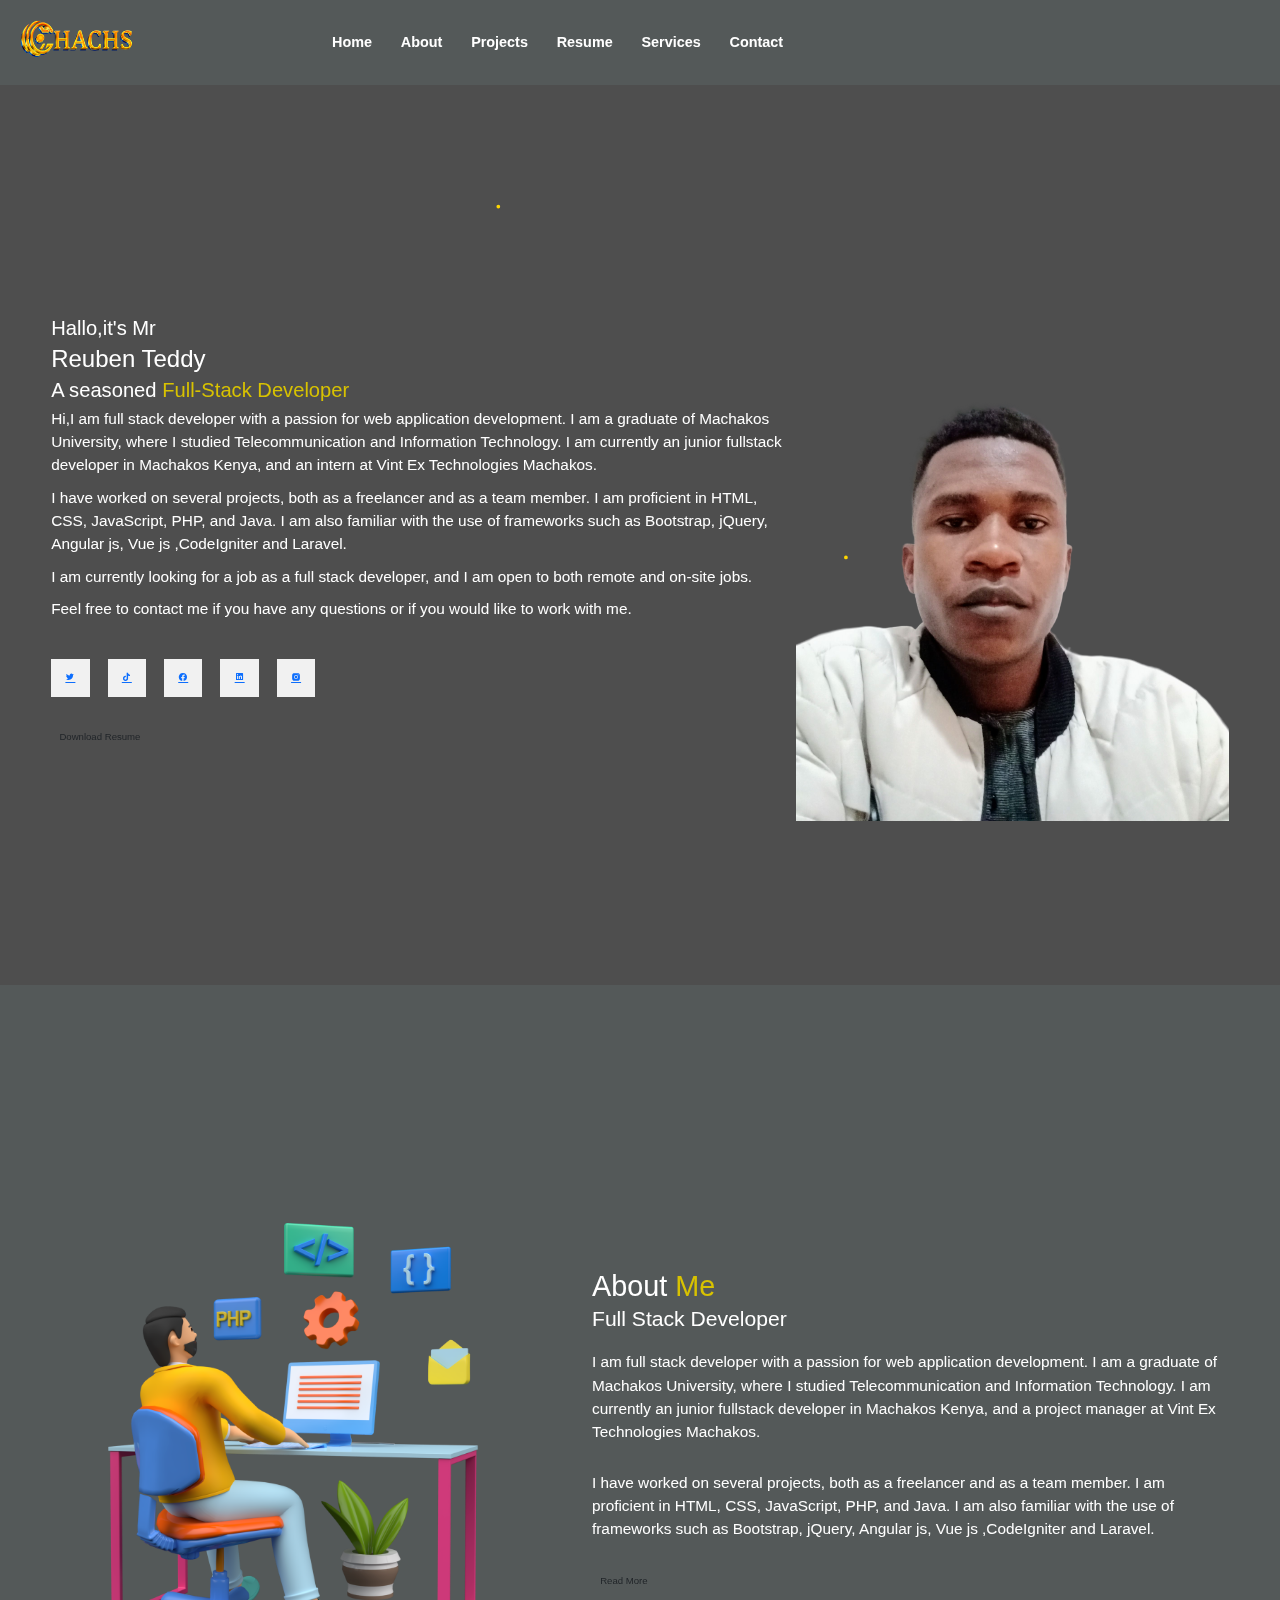
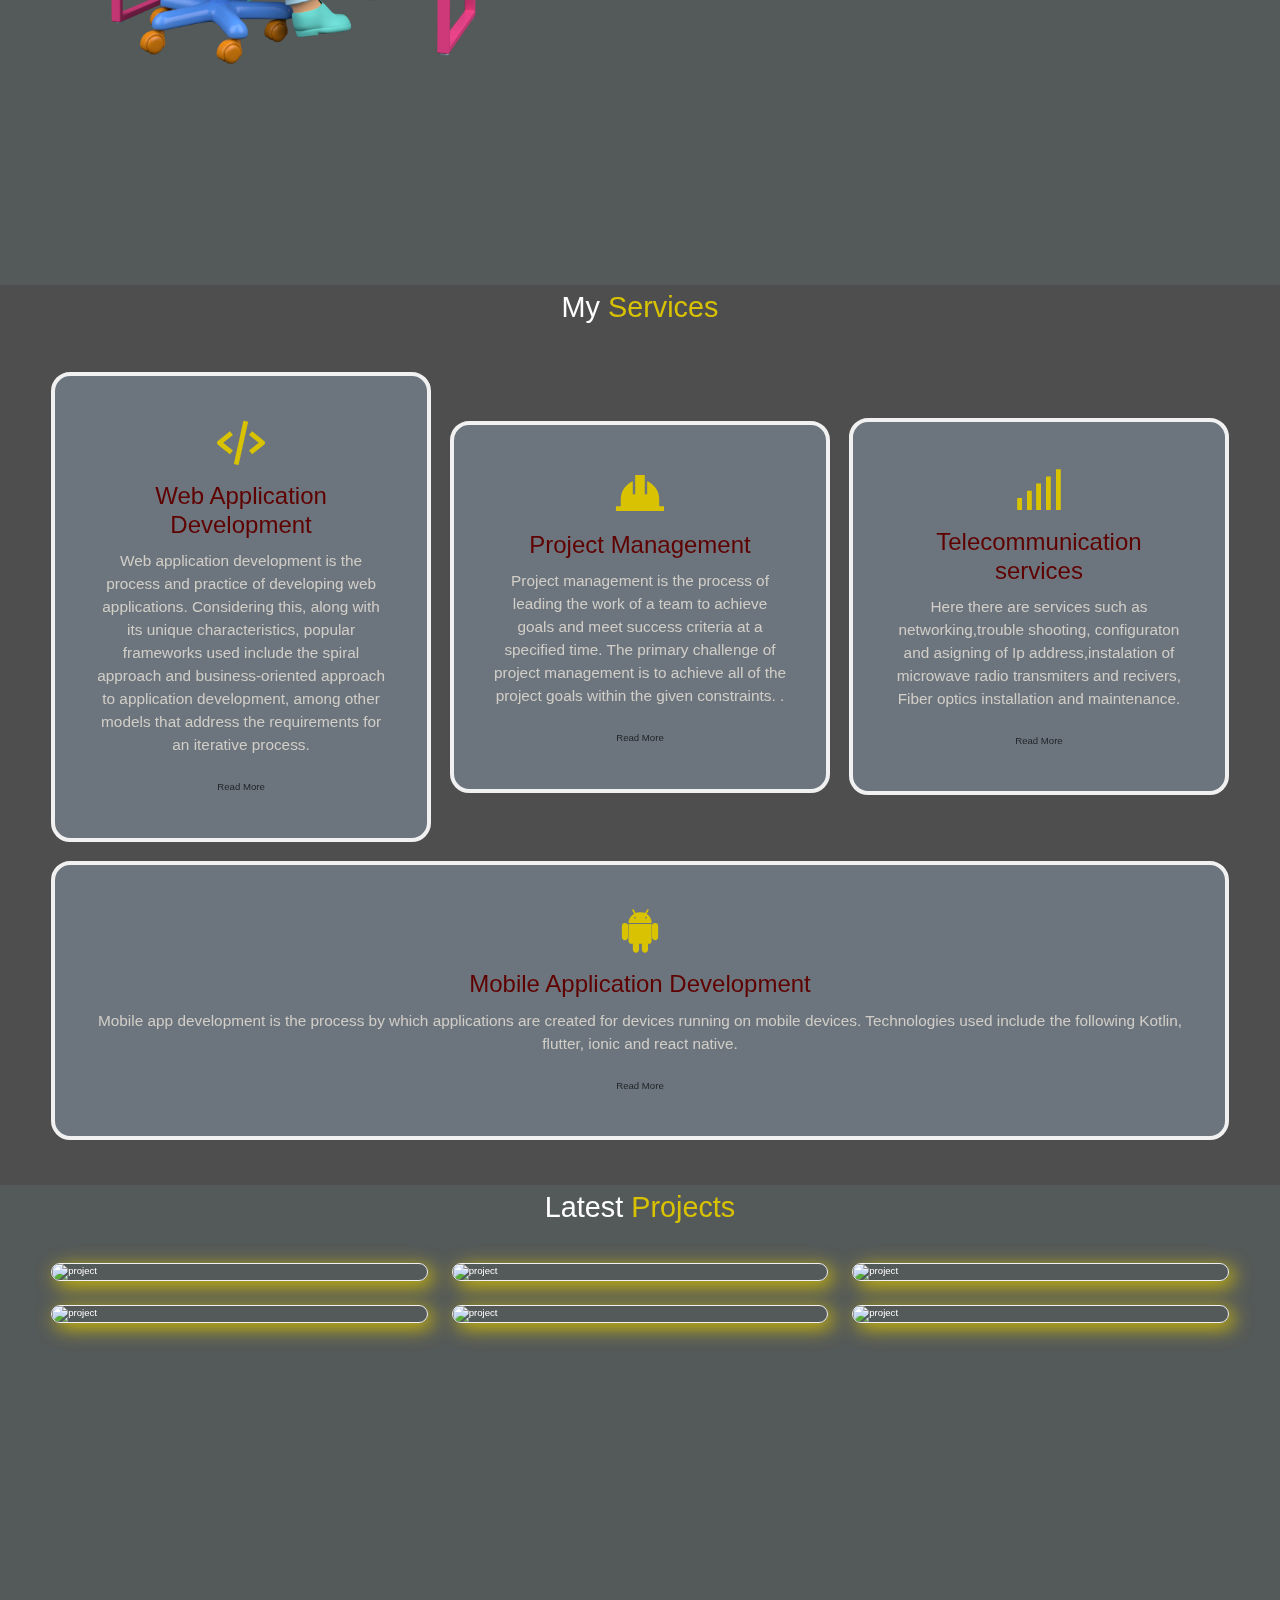
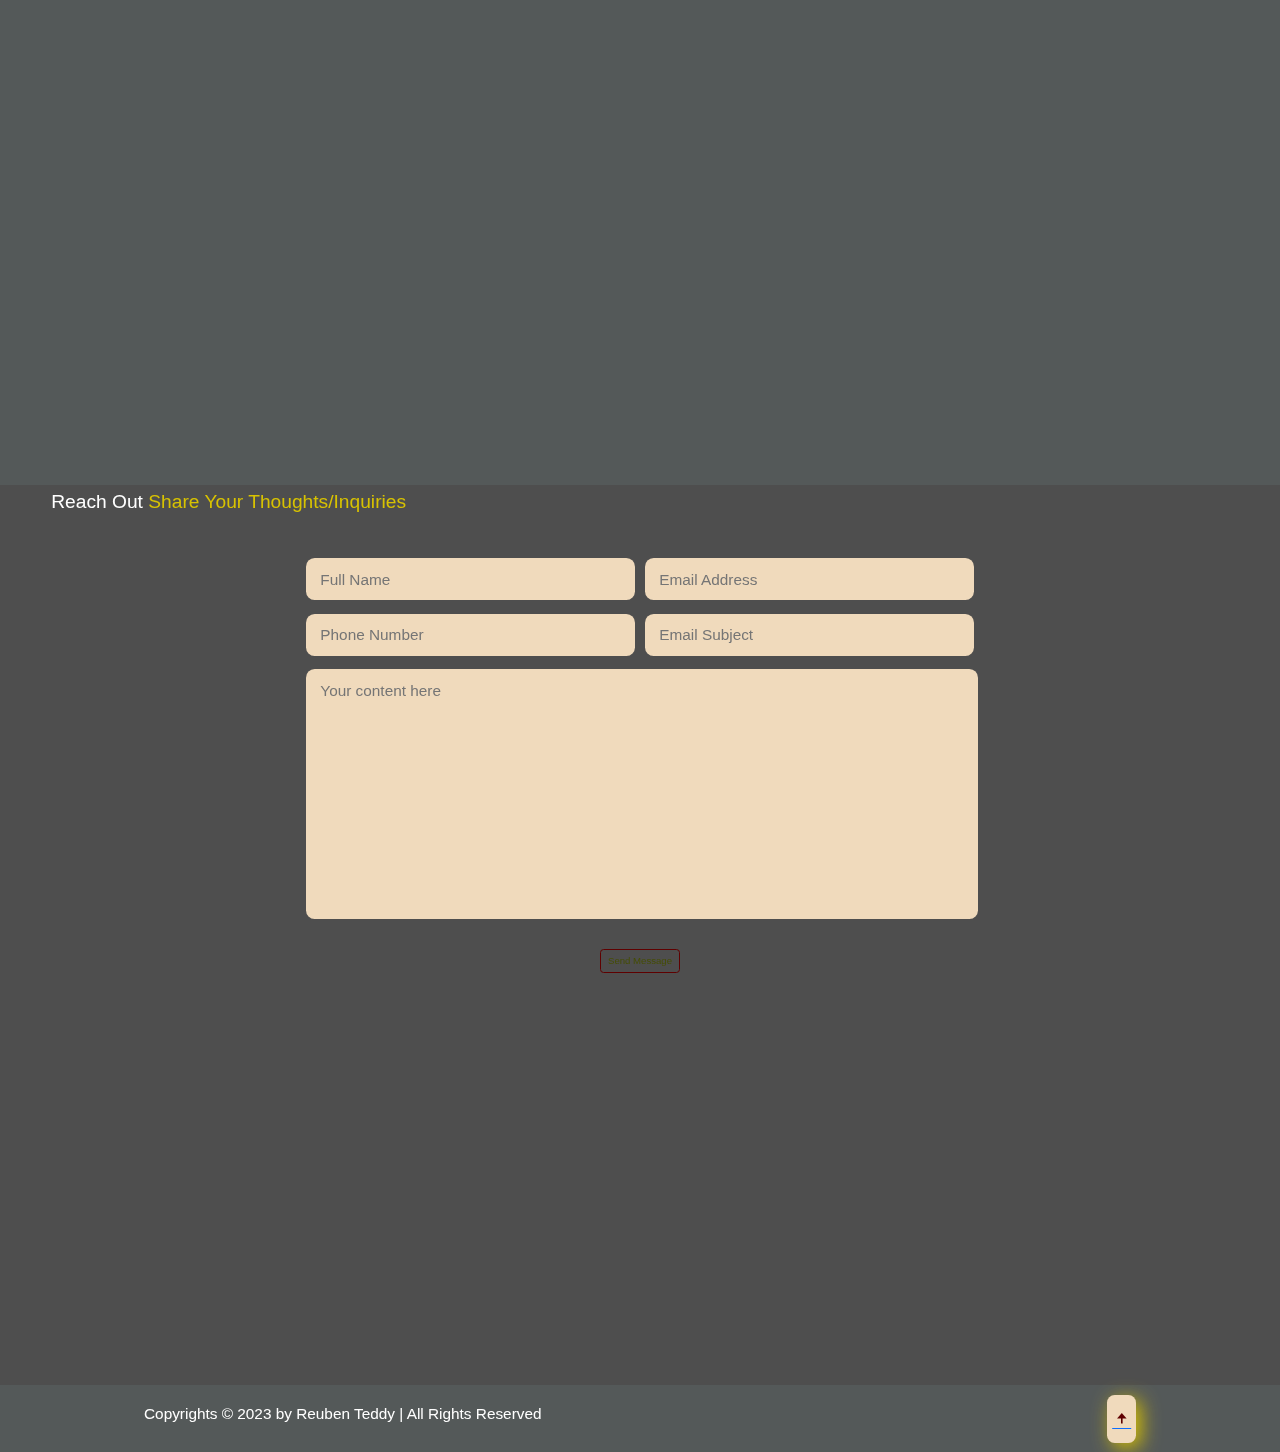
==== src/Index.html @ 42368719 "Navbar responsive update" ====
<!DOCTYPE html>

<html lang="en">

    <head>
        <meta charset="utf-8">
        <meta name="viewport" content="width=device-width, initial-scale=1">
        <Title>Ted Chachs</Title>
       
        <!-- Main styles -->
        <link rel="stylesheet" href="styles/chach.css" type="text/css">

        <!-- box icons -->
        <link href='https://unpkg.com/boxicons@2.1.4/css/boxicons.min.css' rel='stylesheet'>
        <link href='https://fonts.googleapis.com/css?family=Lato:300,400,700' rel='stylesheet' type='text/css'>

        <!-- bootsrap 5 css extensions -->
        <link href='public/bootstrap.min.css' rel="stylesheet" type="text/css">

        <!--  Boostrsp 5 imported extensions --> 
        <script src="public/scripts/jquery.slim.min.js"></script>
        <script defer src="https://cdn.jsdelivr.net/npm/popper.js@1.16.1/dist/umd/popper.min.js"></script>
        <script src="public/scripts/bootstrap.min.js"></script>

    </head>

    <body>
        <header class="header">
            <div class="container">
                <div class="row align-items-center">
                    <div class="col-md-3">
                        <a class="logo" href="#"><img src="pics/sign2.png" alt="logo"></a>
                    </div>
                    <div class="col-md-9">
                        <i class='bx bx-menu-alt-right' id="m-icons"></i>
                        <nav class="navigation navbar-expand-sm" id="nav">
                            <button class="navbar-toggler" type="button" data-bs-toggle="collapse" data-bs-target="#navbarNav">
                                <span class="navbar-toggler-icon"></span>
                            </button>
                            <div class="collapse navbar-collapse" id="navbarNav">
                                <ul class="navbar-nav">
                                    <li class="nav-item">
                                        <a class="nav-link active" href="#">Home</a>
                                    </li>
                                    <li class="nav-item">
                                        <a class="nav-link active" href="#">About</a>
                                    </li>
                                    <li class="nav-item">
                                        <a class="nav-link active" href="#">Projects</a>
                                    </li>
                                    <li class="nav-item">
                                        <a class="nav-link active" href="#">Resume</a>
                                    </li>
                                    <li class="nav-item">
                                        <a class="nav-link active" href="#">Services</a>
                                    </li>
                                    <li class="nav-item">
                                        <a class="nav-link active" href="#">Contact</a>
                                    </li>
                                </ul>
                            </div>
                        </nav>
                    </div>
                </div>
            </div>
        </header>

        <!-- home-section design -->
        <section class="home " id="home">
            <canvas id="particle-canvas" style="position: fixed; z-index: -1;"></canvas>

            <div class="home-content">
                <h4>Hallo,it's Mr </h4>
                <h5>Reuben Teddy</h5>
                <h4>A seasoned <span>Full-Stack Developer</span></h4>
                <p>Hi,I am full stack developer with a passion for web application development. I am a graduate of Machakos University, where I studied Telecommunication and Information Technology. I am currently an junior fullstack developer in Machakos Kenya, and an intern at Vint Ex Technologies Machakos.</p>
                <p> I have worked on several projects, both as a freelancer and as a team member. I am proficient in HTML, CSS, JavaScript, PHP, and Java. I am also familiar with the use of frameworks such as Bootstrap, jQuery, Angular js, Vue js ,CodeIgniter and Laravel.</p>
                <p>I am currently looking for a job as a full stack developer, and I am open to both remote and on-site jobs.</p>
                <p>Feel free to contact me if you have any questions or if you would like to work with me.</p>

                <div class="social-media">
                    <a href="#"><i class='bx bxl-twitter'></i></a>
                    <a href="#"><i class='bx bxl-tiktok'></i></a>
                    <a href="#"><i class='bx bxl-facebook-circle'></i></a>
                    <a href="#"><i class='bx bxl-linkedin-square'></i></a>
                    <a href="#"><i class='bx bxl-instagram-alt'></i></a>

                </div>

                <a href="" class="btn">Download Resume</a>
            </div>

            <div class="home-image">
                <img src="pics/cha1.png" alt="Profile">
            </div>

        </section>

        <!-- about-section design -->
        <section class="about" id="about">
            <div class="about-img">
                <img src="pics/stack2.png" alt="Profile">
            </div>

            <div class="about-content">
                <h2 class="heading">About <span>Me</span></h2>
                <h3>Full Stack Developer</h3>
                <p>I am full stack developer with a passion for web application development. I am a graduate of Machakos University, where I studied Telecommunication and Information Technology. I am currently an junior fullstack developer in Machakos Kenya, and a project manager at Vint Ex Technologies Machakos.</p>
                <p> I have worked on several projects, both as a freelancer and as a team member. I am proficient in HTML, CSS, JavaScript, PHP, and Java. I am also familiar with the use of frameworks such as Bootstrap, jQuery, Angular js, Vue js ,CodeIgniter and Laravel.</p>

                <a href="#" class="btn">Read More</a>
            </div>

        </section>

        <!-- service-section design -->
        <section class="service" id="service">
            <h2 class="heading">My <span>Services</span></h2>

            <div class="service-container">
                <div class="service-box">
                    <i class='bx bx-code-alt'></i>
                    <h3>Web Application Development</h3>    
                    <p>Web application development is the process and practice of developing web applications. Considering this, along with its unique characteristics, popular frameworks used include the spiral approach and business-oriented approach to application development, among other models that address the requirements for an iterative process.</p>
                    
                    <a href="#" class="btn">Read More</a>
                </div>

                <div class="service-box">
                    <i class='bx bxs-hard-hat'></i>
                    <h3>Project Management</h3>
                    <p>Project management is the process of leading the work of a team to achieve goals and meet success criteria at a specified time. The primary challenge of project management is to achieve all of the project goals within the given constraints. .</p>

                    <a href="#" class="btn">Read More</a>
                </div>

                <div class="service-box">
                    <i class='bx bx-signal-5'></i>
                    <h3>Telecommunication services</h3>
                    <p>Here there are services such as networking,trouble shooting, configuraton and asigning of Ip address,instalation of microwave radio transmiters and recivers, Fiber optics installation and maintenance.</p>
                
                    <a href="#" class="btn">Read More</a>
                </div>

                <div class="service-box">
                    <i class='bx bxl-android'></i>
                    <h3>Mobile Application Development</h3>
                    <p>Mobile app development is the process by which applications are created for devices running on mobile devices. Technologies used include the following Kotlin, flutter, ionic and react native. </p>

                    <a href="#" class="btn">Read More</a>
                </div>
            </div>

        </section>

        <!-- portfolio section design-->

        <section class="portfolio" id="porfolio">
            <h2 class="heading" >Latest <span>Projects</span></h2>

            <div class="porfolio-container">
                <div class="porfolio-box">
                    <img src="pics/proj2.jpg" alt="project">
                    <div class="porfolio-layer">
                        <h3>iBoost Web Application</h3>
                        <p>Iboost website application is an interactive dynamic applicaion that displays network data from the iBost devise via Microsoft Azure stream analytics and IOT hub.</p>
                         
                        <a href="#"><i class='bx bx-link-external'></i></a>
                    </div>

                </div>

                <div class="porfolio-box">
                    <img src="pics/proj4.jpg" alt="project">
                    <div class="porfolio-layer">
                        <h3>iBoost Web Application</h3>
                        <p>Iboost website application is an interactive dynamic applicaion that displays network data from the iBost devise via Microsoft Azure stream analytics and IOT hub.</p>
                         
                        <a href="#"><i class='bx bx-link-external'></i></a>
                    </div>

                </div>

                <div class="porfolio-box">
                    <img src="pics/proj2.jpg" alt="project">
                    <div class="porfolio-layer">
                        <h3>iBoost Web Application</h3>
                        <p>Iboost website application is an interactive dynamic applicaion that displays network data from the iBost devise via Microsoft Azure stream analytics and IOT hub.</p>
                          
                        <a href="#"><i class='bx bx-link-external'></i></a>
                    </div>

                </div>
                <div class="porfolio-box">
                    <img src="pics/proj3.jpg" alt="project">
                    <div class="porfolio-layer">
                        <h3>iBoost Web Application</h3>
                        <p>Iboost website application is an interactive dynamic applicaion that displays network data from the iBost devise via Microsoft Azure stream analytics and IOT hub.</p>
                         
                        <a href="#"><i class='bx bx-link-external'></i></a>
                    </div>

                </div>

                <div class="porfolio-box">
                    <img src="pics/proj1.jpg" alt="project">
                    <div class="porfolio-layer">
                        <h3>iBoost Web Application</h3>
                        <p>Iboost website application is an interactive dynamic applicaion that displays network data from the iBost devise via Microsoft Azure stream analytics and IOT hub.</p>
                          
                        <a href="#"><i class='bx bx-link-external'></i></a>
                    </div>
                    
                </div>

                <div class="porfolio-box">
                    <img src="pics/proj4.jpg" alt="project">
                    <div class="porfolio-layer">
                        <h3>iBoost Web Application</h3>
                        <p>Iboost website application is an interactive dynamic applicaion that displays network data from the iBost devise via Microsoft Azure stream analytics and IOT hub.</p>
                         
                        <a href="#"><i class='bx bx-link-external'></i></a>
                    </div>

                </div>

                
            </div>
        </section>

        <!-- contact section design -->

        <section class="contact" id="contact">
            <h2 class="contact" >Reach Out <span>Share Your Thoughts/Inquiries</span></h2>

            <form action="#">
                <div class="input-box">
                    <input type="text" placeholder="Full Name">
                    <input type="email" placeholder="Email Address">
                </div>

                <div class="input-box">
                    <input type="number" placeholder="Phone Number">
                    <input type="text" placeholder="Email Subject">
                </div>

                <textarea name="" id="" cols="30" rows="10" placeholder="Your content here"></textarea>
                <input type="submit" value="Send Message" class="btn">

            </form>

        </section>

        <!-- footer design! -->

        <footer class="footer">
            <div class="footer-text" id="footer">
                <p>Copyrights &copy; 2023 by Reuben Teddy | All Rights Reserved</p>
            </div>

           <div class="footer-icontop">
                <a href="#home"><i class='bx bxs-up-arrow-alt'></i></a>
           </div>
        </footer>

        <!-- Main custom scripts -->
        <script src="public/scripts/chach.js"></script>
        <script src="public/scripts/svg.js"></script>

    </body>

</html>
---- src/styles/chach.css ----
@font-face {
    font-family: 'Open Sans', sans-serif;
    font-style: normal;
    font-weight: 400;
}

*{
    margin: 0;
    padding: 0;
    text-decoration: none;
    border: none;
    outline: none;
    font-family: 'Open Sans', sans-serif;
    scroll-behavior: smooth;
}

:root{
    --primary-color: #d8c201;
    --secondary-color: #6c757d;
    --background-dark-color:  #4e4e4e;
    --background-dark-grey: #1d1d1f;
    --border-color: #2e344e;
    --background-light-color: #F1F1F1;
    --background-light-color-2: #585f5faf;
    --white-color: #FFF;
    --font-light-color: #e6fcff;
    --font-dark-color: #f0dabc;
    --font-dark-color-2: #5f0000;
    --text-color : #d1cdc7;
    --text-color-2: rgb(7, 172, 163);
    --scrollbar-bg-color: #383838;    
}

html{
    font-size: 60%;
    overflow-x: hidden;

}

body{
    background: var(--background-dark-color);
    font-family: 'Open Sans', sans-serif;
    font-size: 16px;
    color:  var(--text-color);
    margin: 0;
    height: 100vh;
    color: white;
}

section{
    min-height: 100vh;
    padding: 0.5rem 4% 1rem;
    font-family: 'Lato', sans-serif;
}

.header{
    position: static;
    z-index: 1000;
    top: 0;
    left: 0;
    width: 100%;
    padding-right: 1.5rem;
    padding-left: 1.5rem;
    display: flex;
    background: var(--background-light-color-2);
    justify-content: space-between;
    align-items: center;
}

.col-md-3 .logo{
    font-size: 1.2rem;
    font-weight: bold;
    color: var(--font-light-color);
    cursor: default;
    margin-left: 0%;
}

.logo img{
    filter: brightness(50%) inherit(100%) hue-rotate(45deg) saturate(100%);
    height: 85px;
    width: 120px;
    object-fit: contain;
}
  
.logo:hover img {
    filter: brightness(100%) hue-rotate(315deg) saturate(150%);
}

.navigation a {
    font-size: 1.5rem;
    font-weight: bold;
    margin-left: 3rem;
    color: var(--text-color);
    transition: all 0.3s ease-in-out;
}

.navigation a:hover,
.navigation a:active{
    color: var(--primary-color);
}

#m-icons{
    font-size: 3rem;
    color: var(--font-dark-color-2);
    display: none;
}

#m-icons:hover{
    color: var(--primary-color);
}


.home{
    display: flex;
    align-items: center;
    justify-content: space-between;
}

.home-content h4{
    font-size: 2.1rem;
    font-weight: calc(50% + 1rem);
}

span{
    color: var(--primary-color);
} 

.home-content h5{
    font-size: 2.5rem;
    font-weight: calc(50% + 1rem);
}

 .home-content p{
    font-size: 1.6rem;
}

.social-media a{
    display: inline-flex ;
    align-items: center;
    justify-content: center;
    width: 4rem;
    height: 4rem;
    background: transparent;
    border: 2rem solid var(--background-light-color);
    margin: 3rem 1.6rem 3rem 0;
    transition: 1s ease-in-out;
}

.social-media a:hover{
    background:  2rem solid var(--background-light-color);
    color: var(--primary-color);
    box-shadow: 0 0 1rem var(--primary-color);
}

.btn{
    display: inline-block;
    padding: 1rem 1.5rem;
    background-color: var(--background-light-color);
    border-radius: 4rem;
    border: 2px solid var(--background-light-color);
    font-size: 1.5rem;
    font-weight: 700;
    color: var( --font-dark-color-2);
    transition: all ease-in-out 1s;
}

.btn:hover{
    box-shadow: 0 0 1rem var(--primary-color);
}

.about{
    display: flex;
    align-items: center;
    justify-content: space-between;
    background: var(--background-light-color-2);
    gap: 3rem;
}

.about-img img{
    width: 40vw; 
}

.heading{
    text-align: center;
    font-size: 3rem; 
}

.about-content h2{
    text-align: left;
    line-height: 3rem;
}

.about-content h3{
    font-size: 2.2rem;
}

.about-content p{
    font-size: 1.6rem;
    margin: 2rem 0 3rem;
}

.service h2{
    margin-bottom: 5rem;
}

.service-container{
    display: flex;
    justify-content: center;
    align-items: center;
    flex-wrap: wrap;
    gap: 2rem;
}

.service-container .service-box{
    flex: 1 1 30rem;
    background: var(--secondary-color);
    padding: 4rem 4rem 4rem;
    border-radius: 2rem;
    text-align: center;
    border: 0.5rem solid var(--background-light-color);
    transition: .5s ease-in-out;
}

.service-container .service-box :hover{
    border-color: var(--primary-color);
    transform: scale(1.05);
}
.service-box i{
    font-size: 6rem;
    color: var(--primary-color);
    margin-bottom: 1rem;
}

.service-box h3{
    font-size: 2.5rem;
    margin-bottom: 1rem;
    color: var(--font-dark-color-2);
}

.service-box p{
    font-size: 1.6rem;
    color: var(--text-color);
    margin: 1rem 0 2rem;
}

.portfolio{
    background: var(--background-light-color-2);
}

.portfolio h2{
    margin-bottom: 4rem;
}

.porfolio-container{
    display: grid;
    grid-template-columns: repeat(3, 1fr);
    align-items: center;
    gap: 2.5rem;
}

.porfolio-container .porfolio-box{
    position: relative;
    border-radius: 2rem ;
    box-shadow: .5rem .5rem 2rem var(--primary-color);
    overflow: hidden;
    display: flex;
    border: 0.2rem solid var(--background-light-color);
}

.porfolio-box img{
    width: 100%;
    transition: 1s ease-in-out;
}

.porfolio-box img:hover{
    transform: scale(1.1);
}

.porfolio-box .porfolio-layer{
    position: absolute;
    bottom: 0;
    left: 0;
    width: 100%;
    background: linear gradient(rgba(247, 224, 20, 0.1), var(--background-light-color));
    display: flex;
    align-items: center;
    justify-content: center;
    flex-direction: column;
    text-align: center;
    padding: 0.4rem;
    transform: translateY(100%);
    transition: 1.5s ease-in-out;
}

.porfolio-box:hover .porfolio-layer{
    transform: translateY(0);
}

.porfolio-layer h3{
    font-size: 2.5rem;
    color: var(--font-dark-color);
    margin-bottom: 1rem;
}

.porfolio-layer p{
    font-size: 1.6rem;
    color: rgb(161, 161, 5);
    margin-bottom: 1rem;
}

.portfolio-layer a{
    display: inline-flex;
    justify-content: center;
    align-items: center;
    width: 5rem;
    height: 5rem;
    background: var(--text-color-2);
}

.contact h2{
    margin-bottom: 4rem;
}

.contact form{
    max-width: 70rem;
    margin: 1rem auto;
    text-align: center;
    margin-bottom: 3rem;
}

.contact form .input-box{
    display: flex;
    justify-content: space-between;
    flex-wrap: wrap;
}

.contact form .input-box input,
.contact form textarea {
    width: 100%;
    padding: 1rem 1.5rem;
    font-size: 1.6rem;
    color: var(--font-dark-color-2);
    background: var(--font-dark-color);
    border-radius: .9rem;
    margin: .7rem 0.2rem;
}

.contact form .input-box input{
    width: 49%;
}

.contact form textarea{
    resize: none;
}

.contact form .btn{
    color: rgb(69, 77, 4);
    margin-top: 2rem;
    cursor: progress;
    border: var(--font-dark-color-2) solid 1.5px;
}

.footer{
    display: flex;
    justify-content: space-between;
    align-items: center;
    flex-wrap: wrap;
    padding: 1rem 15rem;
    background: var(--background-light-color-2);
}

.footer-text p{
    font-size: 1.6rem;
}

.footer-icontop a{
    display: inline flex;
    justify-content: center;
    align-items: center;
    background: var(--font-dark-color);
    border-radius: .8rem;
    transition: 1s ease-in-out;
}

.footer-icontop a i{
    font-size: 2rem;
    color: var(--font-dark-color-2);
    padding: 1.5rem .5rem;
}

.footer-icontop a{
    box-shadow: .5rem .5rem 2rem var(--primary-color);
}
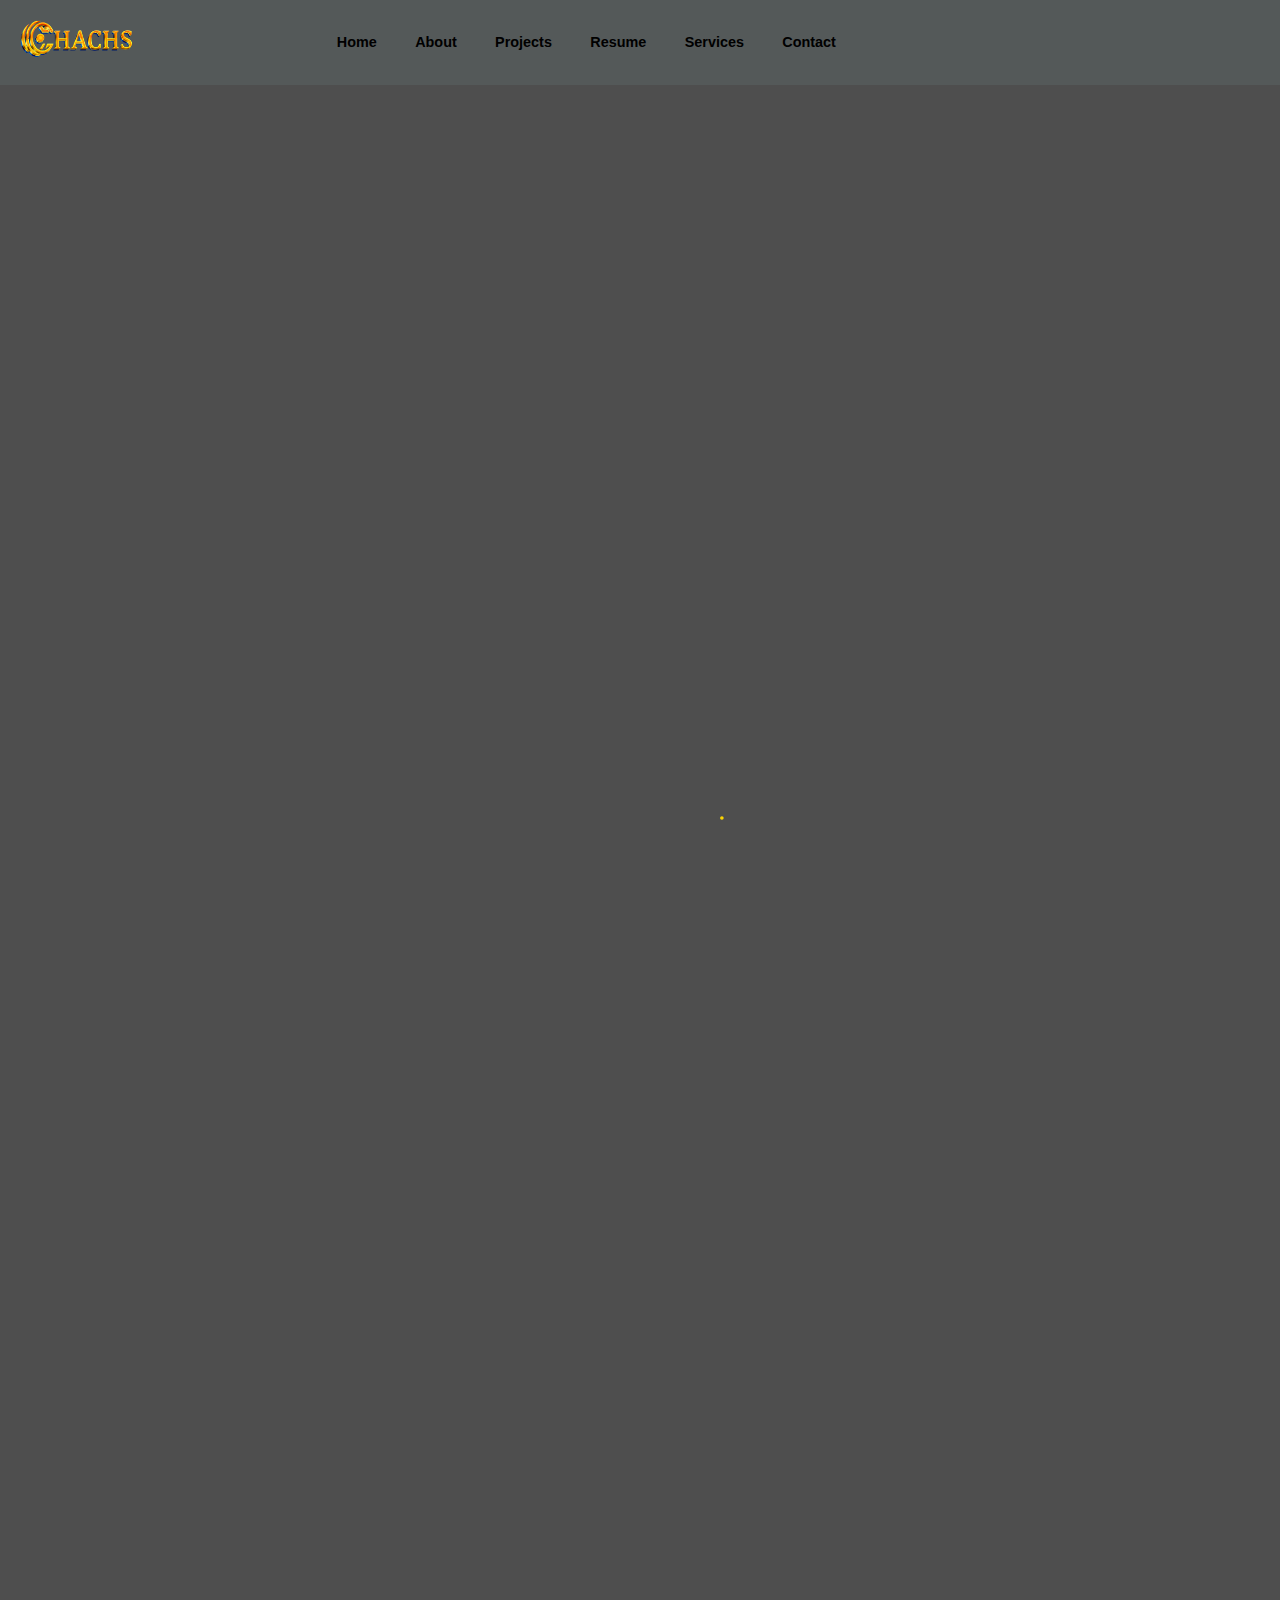
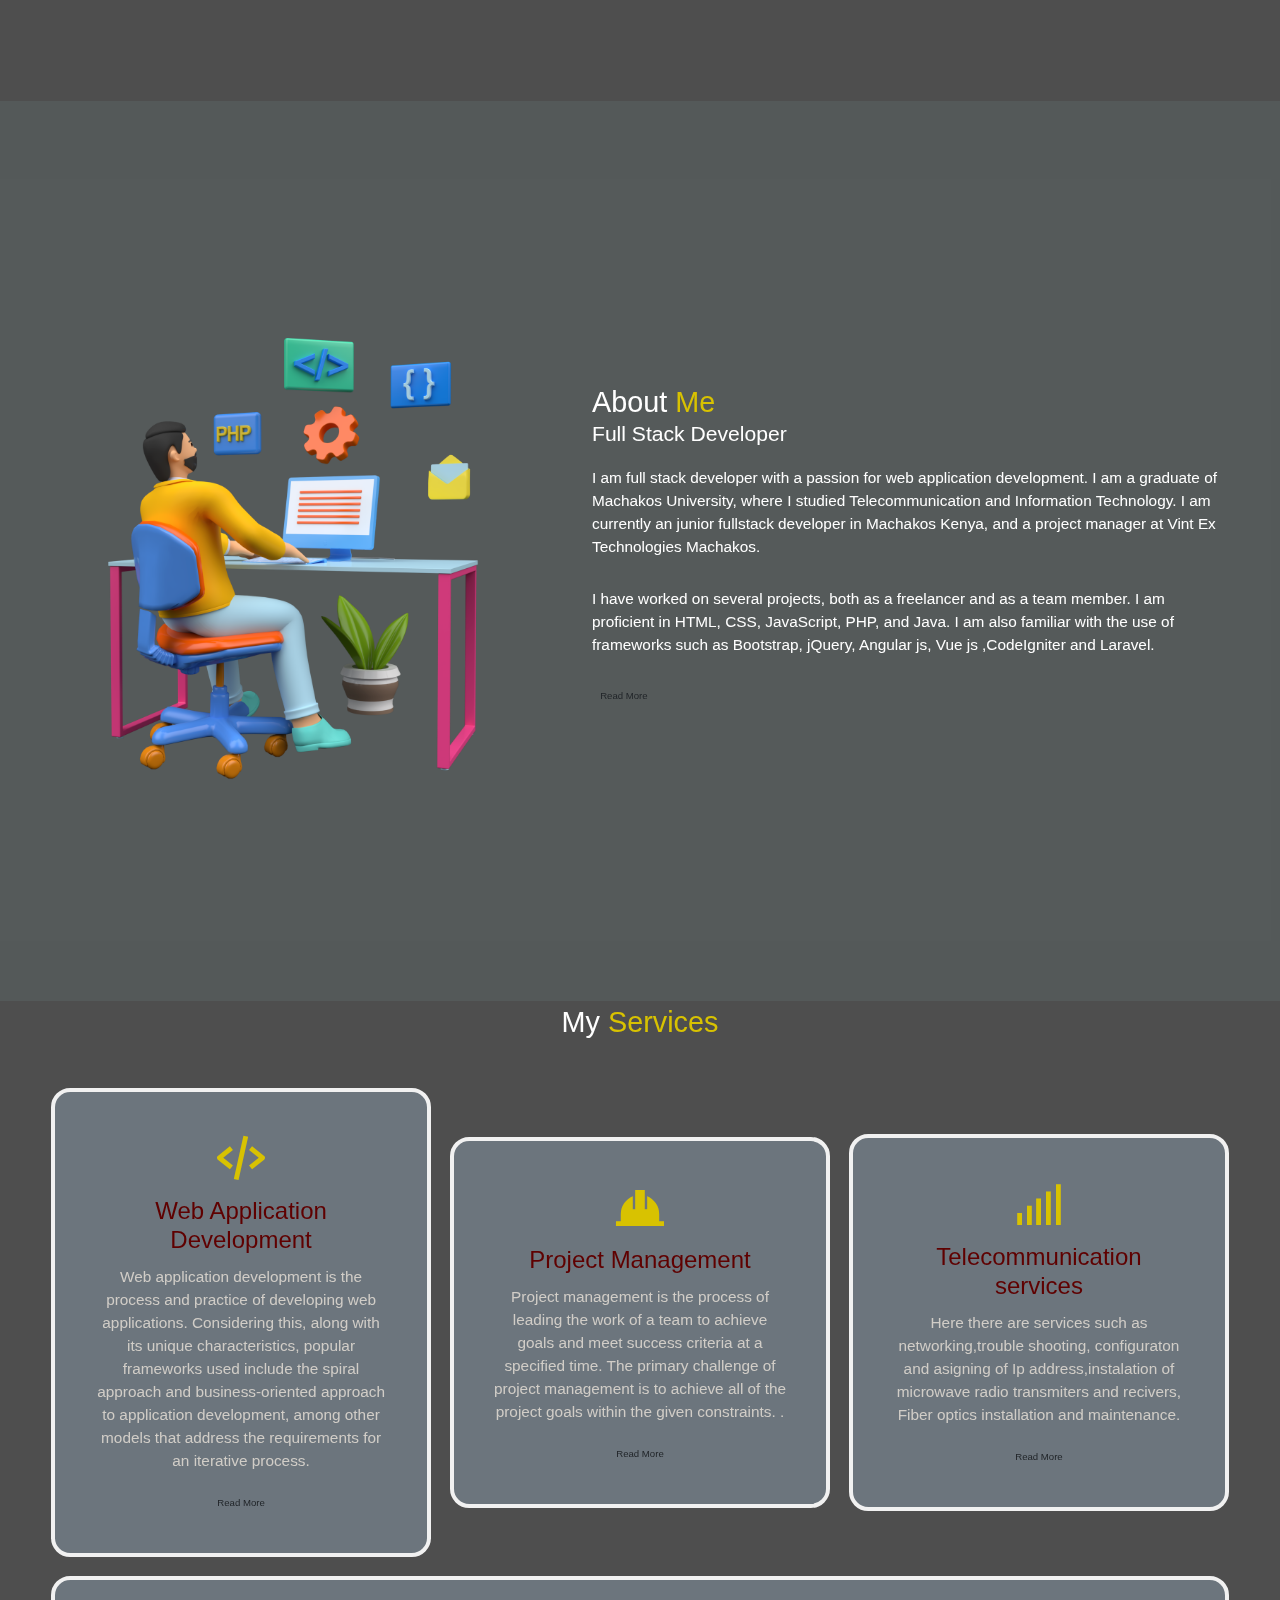
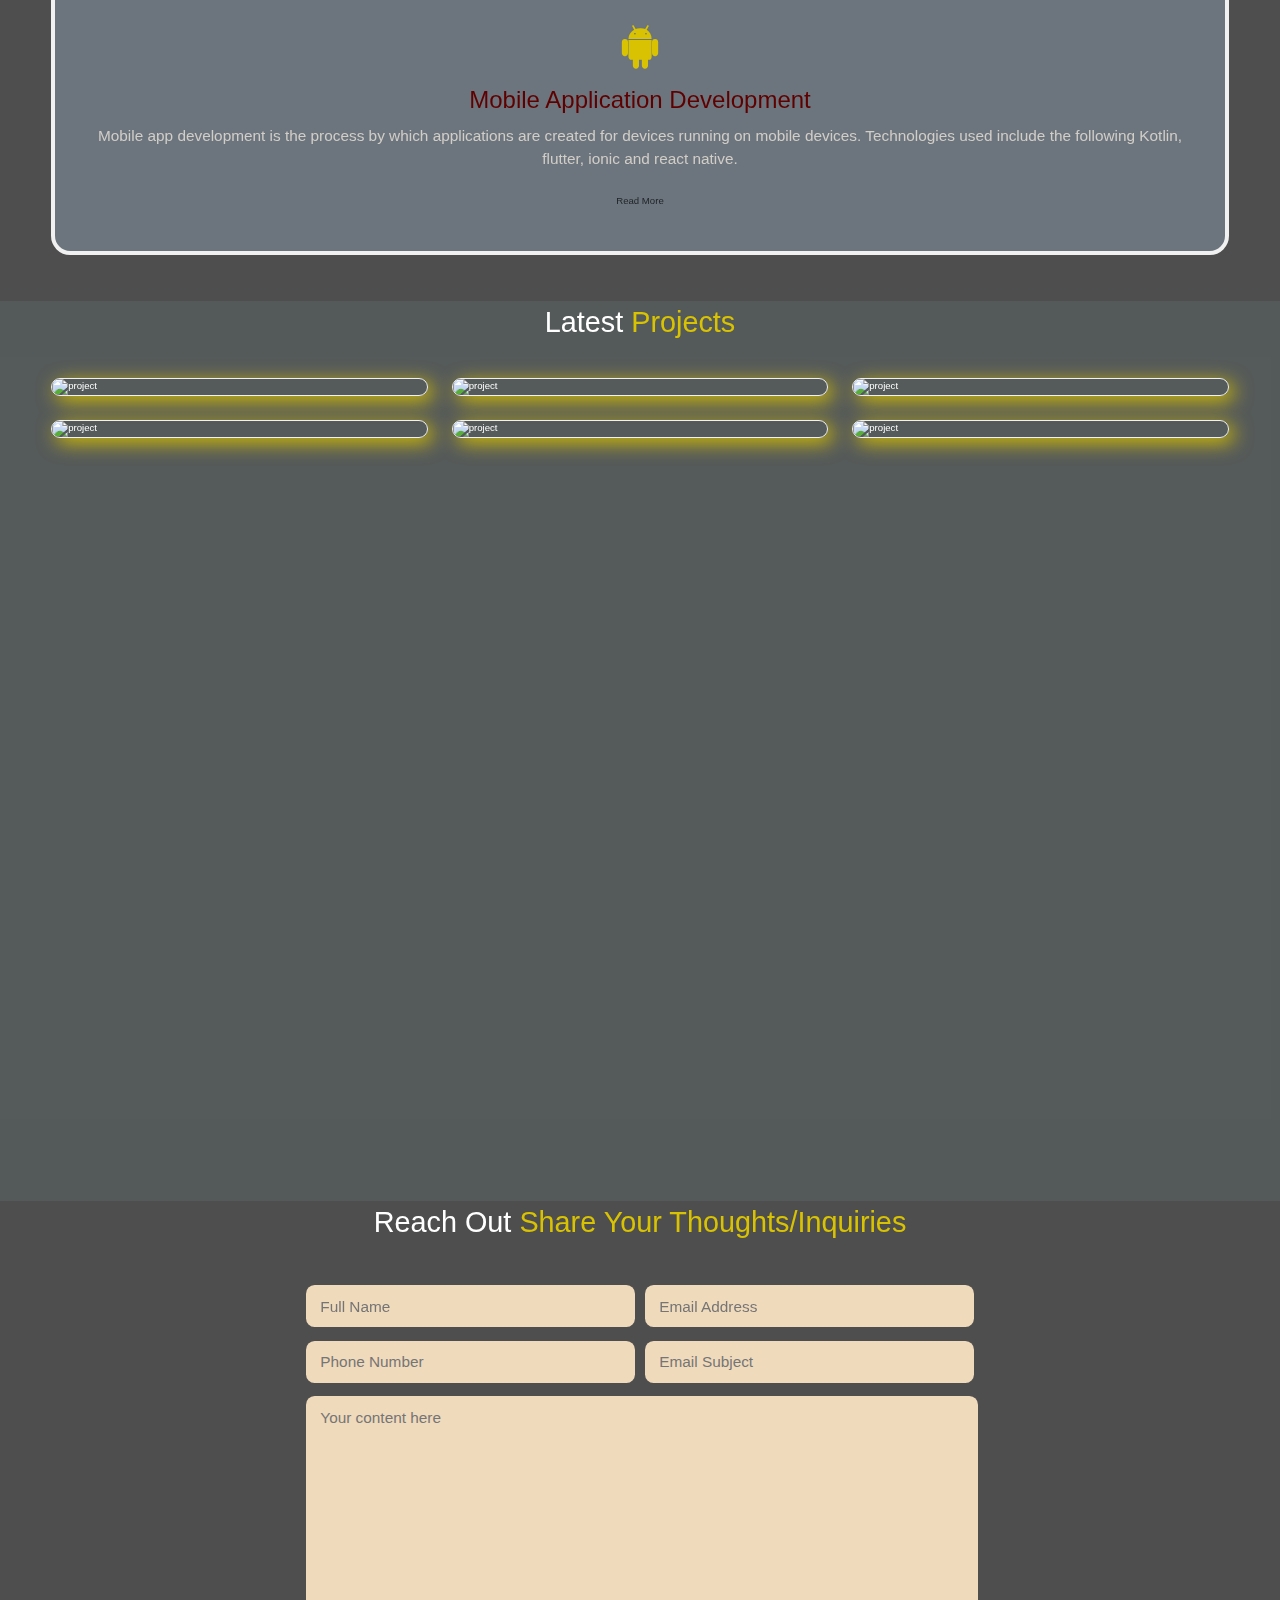
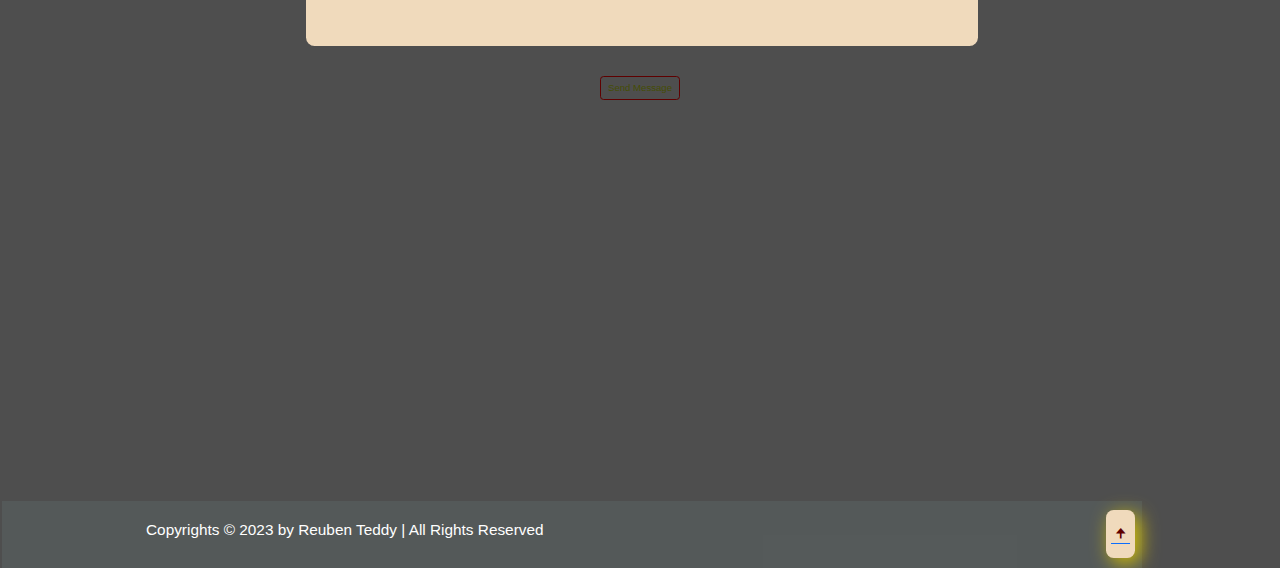
==== commit e11045ed: "Title Update" ====
--- a/src/Index.html
+++ b/src/Index.html
@@ -1,11 +1,11 @@
 <!DOCTYPE html>
 
-<html lang="en">
+<html>
 
     <head>
         <meta charset="utf-8">
         <meta name="viewport" content="width=device-width, initial-scale=1">
-        <Title>Ted Chachs</Title>
+        <Title>TED_CHACHS</Title>
        
         <!-- Main styles -->
         <link rel="stylesheet" href="styles/chach.css" type="text/css">
@@ -18,8 +18,8 @@
         <link href='public/bootstrap.min.css' rel="stylesheet" type="text/css">
 
         <!--  Boostrsp 5 imported extensions --> 
-        <script src="public/scripts/jquery.slim.min.js"></script>
-        <script defer src="https://cdn.jsdelivr.net/npm/popper.js@1.16.1/dist/umd/popper.min.js"></script>
+        <!-- <script src="public/scripts/jquery.slim.min.js"></script> -->
+        <!-- <script defer src="https://cdn.jsdelivr.net/npm/popper.js@1.16.1/dist/umd/popper.min.js"></script> -->
         <script src="public/scripts/bootstrap.min.js"></script>
 
     </head>
@@ -31,9 +31,8 @@
                     <div class="col-md-3">
                         <a class="logo" href="#"><img src="pics/sign2.png" alt="logo"></a>
                     </div>
-                    <div class="col-md-9">
-                        <i class='bx bx-menu-alt-right' id="m-icons"></i>
-                        <nav class="navigation navbar-expand-sm" id="nav">
+                    <div class="col-md-9" id="colicon">
+                        <nav class="navigation navbar navbar-expand-sm" id="nav">
                             <button class="navbar-toggler" type="button" data-bs-toggle="collapse" data-bs-target="#navbarNav">
                                 <span class="navbar-toggler-icon"></span>
                             </button>
@@ -66,8 +65,8 @@
         </header>
 
         <!-- home-section design -->
-        <section class="home " id="home">
-            <canvas id="particle-canvas" style="position: fixed; z-index: -1;"></canvas>
+        <section class="home" id="home">
+            <canvas id="particle-canvas"></canvas>
 
             <div class="home-content">
                 <h4>Hallo,it's Mr </h4>
@@ -90,8 +89,14 @@
                 <a href="" class="btn">Download Resume</a>
             </div>
 
-            <div class="home-image">
-                <img src="pics/cha1.png" alt="Profile">
+            <div class="home-img">
+                <div class="container" id="cont">
+                    <div class="row align-items-center">
+                        <div class="pic col-12 col-lg-4">
+                            <img src="pics/cha1.png" alt="Profile" class="img-fluid">
+                        </div>
+                    </div>
+                </div>
             </div>
 
         </section>
@@ -231,7 +236,7 @@
         <!-- contact section design -->
 
         <section class="contact" id="contact">
-            <h2 class="contact" >Reach Out <span>Share Your Thoughts/Inquiries</span></h2>
+            <h2 class="heading" >Reach Out <span>Share Your Thoughts/Inquiries</span></h2>
 
             <form action="#">
                 <div class="input-box">
@@ -253,7 +258,7 @@
 
         <!-- footer design! -->
 
-        <footer class="footer">
+        <footer class="footer container">
             <div class="footer-text" id="footer">
                 <p>Copyrights &copy; 2023 by Reuben Teddy | All Rights Reserved</p>
             </div>
